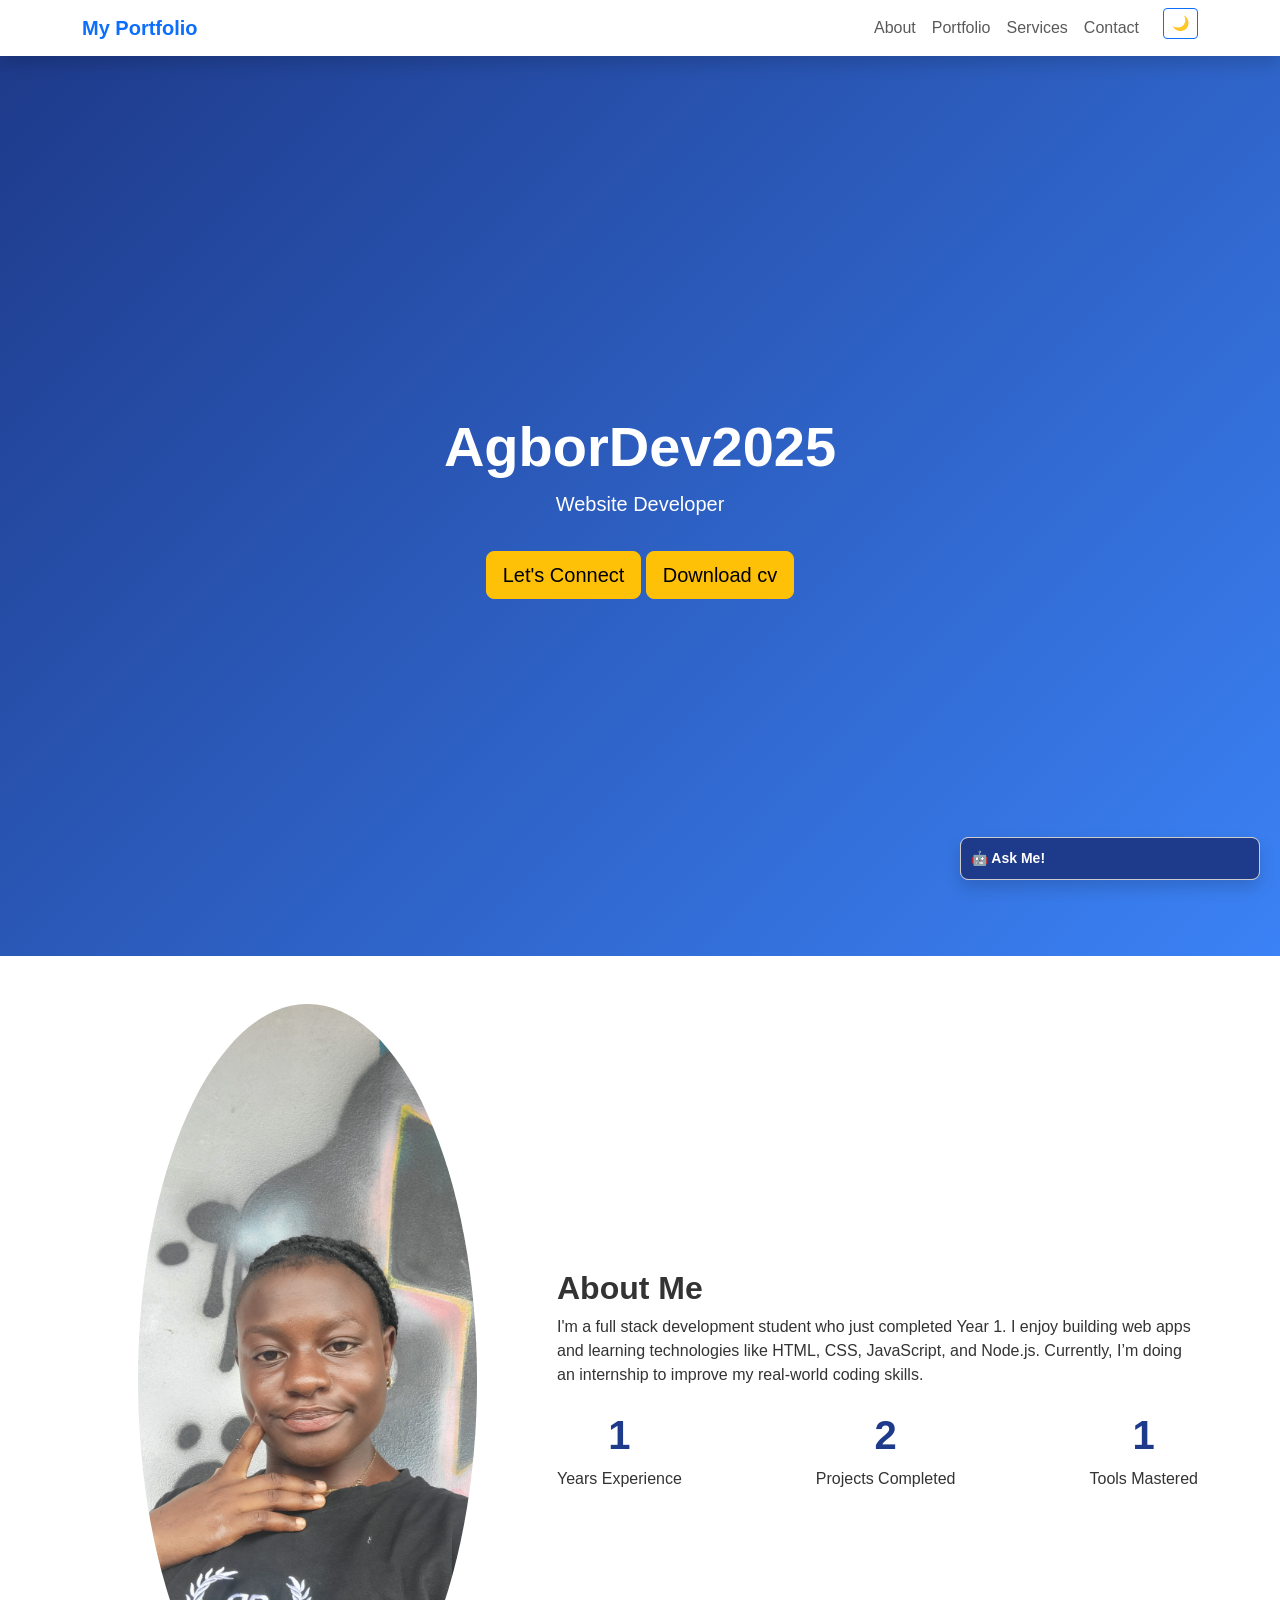
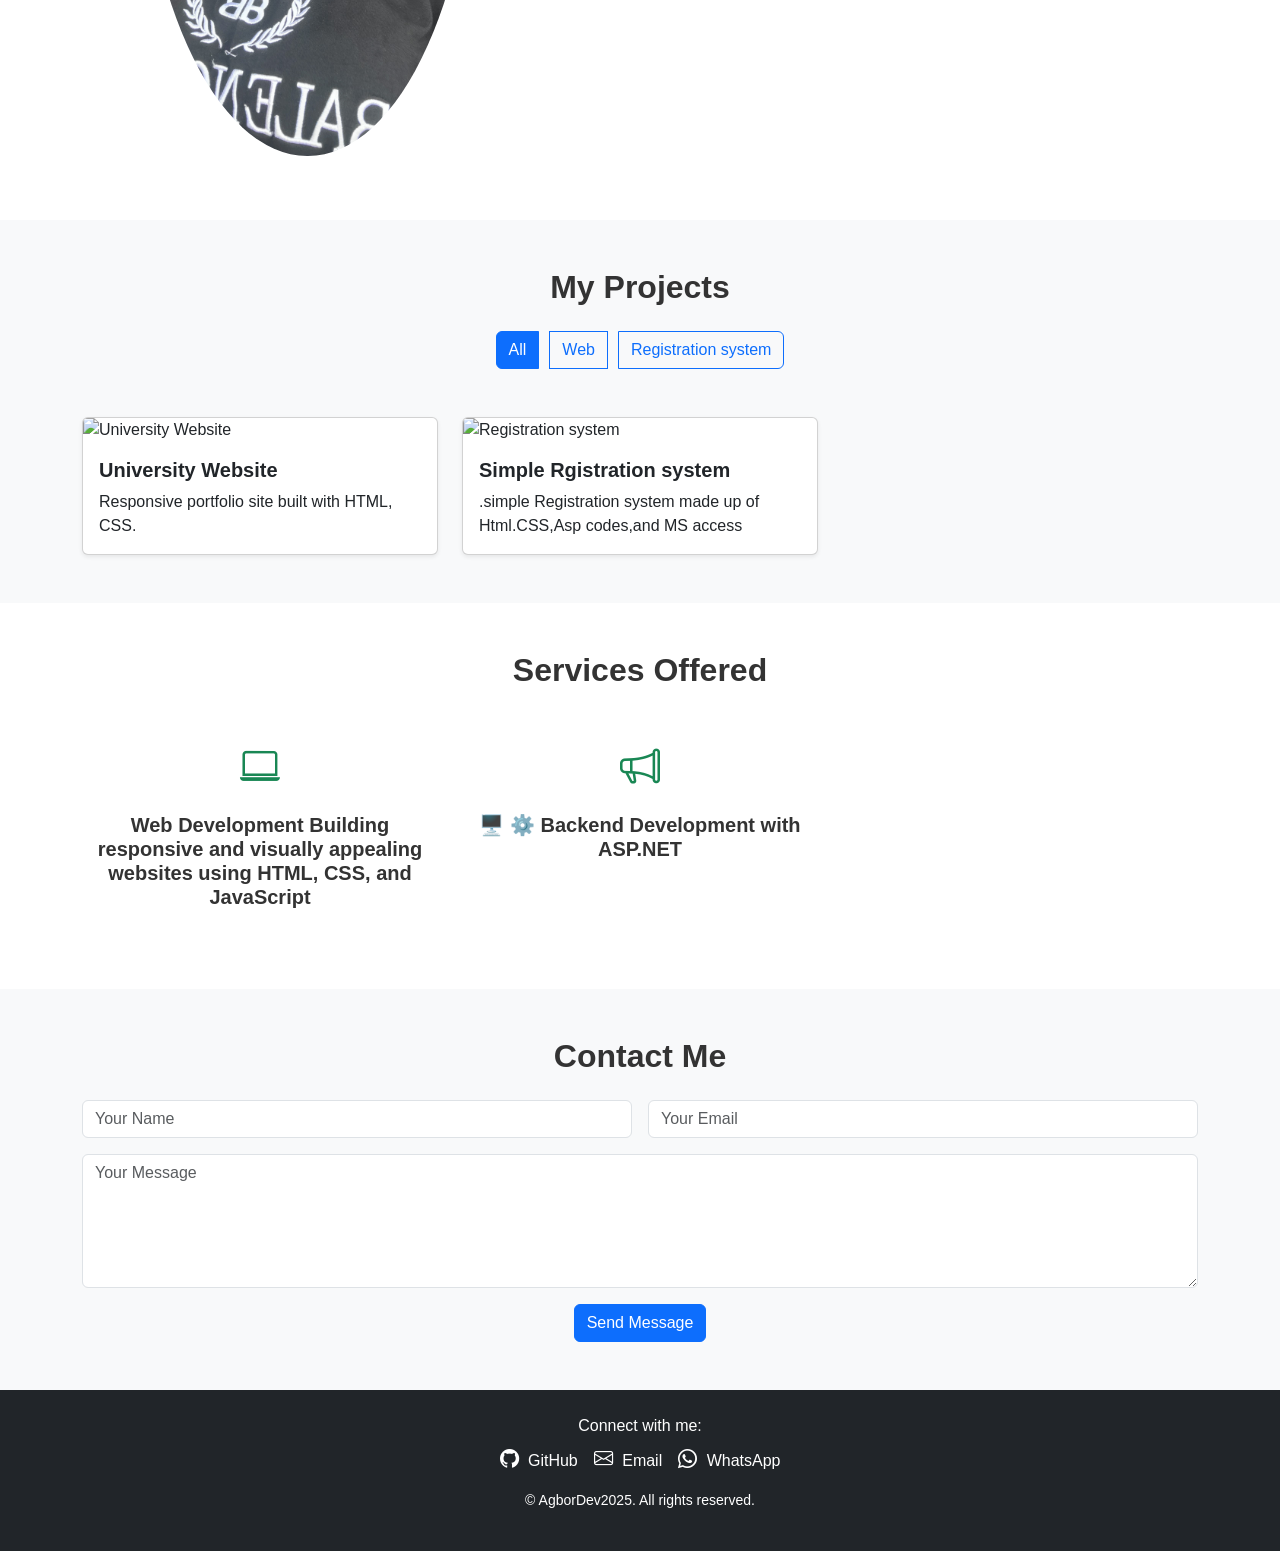
==== index.html @ 2f3538eb "Initial commit" ====
<!DOCTYPE html>
<html lang="en">
<head>
  <meta charset="UTF-8" />

  <meta name="viewport" content="width=device-width, initial-scale=1.0" />
  <title>CREDA Portfolio |</title>
  <link rel="stylesheet" href="https://cdn.jsdelivr.net/npm/bootstrap@5.3.2/dist/css/bootstrap.min.css" />
  <link rel="stylesheet" href="css/bootstrap.min.css">
  <link rel="stylesheet" href="style.css" />
  <link rel="stylesheet" href="https://cdn.jsdelivr.net/npm/bootstrap-icons@1.10.5/font/bootstrap-icons.css" />
</head>
<body data-bs-theme="lightblue">
  <!-- Navbar -->
  <nav class="navbar navbar-expand-lg sticky-top shadow bg-white">
    <div class="container">
      <a class="navbar-brand text-primary fw-bold" href="#">My Portfolio</a>
      <button class="navbar-toggler" type="button" data-bs-toggle="collapse" data-bs-target="#navbarNav">
        <span class="navbar-toggler-icon"></span>
      </button>
      <div class="collapse navbar-collapse" id="navbarNav">
        <ul class="navbar-nav ms-auto">
          <li class="nav-item"><a class="nav-link" href="#about">About</a></li>

          <li class="nav-item"><a class="nav-link" href="#projects">Portfolio</a></li>

          <li class="nav-item"><a class="nav-link" href="#services">Services</a></li>

          <li class="nav-item"><a class="nav-link" href="#contact">Contact</a></li>
          <li class="nav-item">
            <button id="toggleTheme" class="btn btn-sm btn-outline-primary ms-3">🌙</button>
          </li>
        </ul>
      </div>
    </div>
  </nav>

  <!-- Hero Section -->
  <section class="hero d-flex align-items-center text-center text-white" id="hero">
    <div class="container">
      <h1 class="display-4 fw-bold">AgborDev2025</h1>
      <p class="lead">Website Developer</p>
      <a href="#contact" class="btn btn-warning btn-lg mt-3">Let's Connect</a>
      <a href="" class="btn btn-warning btn-lg mt-3" download="mycv.pdf">Download cv </a> 
    </div>
  </section>

  <!-- About Section -->
  <section class="py-5" id="about">
    <div class="container">
      <div class="row align-items-center">
        <div class="col-md-5 text-center">
          <img src="profile (2).jpg" alt="My Photo" class="img-fluid rounded-circle w-75 mb-3" />
        </div>
        <div class="col-md-7">
          <h2>About Me</h2>
          <p>I'm a full stack development student who just completed Year 1. 
            I enjoy building web apps and learning technologies like HTML, CSS, JavaScript, and Node.js. 
            Currently, I’m doing an internship to improve my real-world coding skills.
            
          </p>
          <div class="d-flex justify-content-between text-center mt-4">
            <div>
              <h3 class="counter" data-target="1">1</h3>
              <p>Years Experience</p>
            </div>
            <div>
              <h3 class="counter" data-target="2">2</h3>
              <p>Projects Completed</p>
            </div>
            <div>
              <h3 class="counter" data-target="1">2</h3>
              <p>Tools Mastered</p>
            </div>
          </div>
        </div>
      </div>
    </div>
  </section>

  <!-- Portfolio Section -->
  <section class="bg-light py-5" id="projects">
    <div class="container">
      <div class="text-center mb-5">
        <h2>My Projects</h2>
        <div id="filters" class="btn-group mt-3">
          <button class="btn btn-outline-primary active" data-filter="all">All</button>
          <button class="btn btn-outline-primary" data-filter="web">Web</button>
 <button class="btn btn-outline-primary" data-filter="ai">Registration system</button>
        </div>
      </div>
      <div class="row g-4" id="projectGrid">

        <!-- Web Project -->
        <div class="col-md-6 col-lg-4 web">
          <div class="card h-100 shadow-sm">
            <img src="images/SchoolWebsite.png/" class="card-img-top" alt="University Website">
            <div class="card-body">
              <h5 class="card-title">University Website</h5>
              <p class="card-text">Responsive portfolio site built with HTML, CSS.</p>
            </div>
          </div>
        </div>

    

        <!-- web project 2 -->
        <div class="col-md-6 col-lg-4 ai">
          <div class="card h-100 shadow-sm">
            <img src="images/simple registration system.png/" class="card-img-top" alt="Registration system">
            <div class="card-body">
              <h5 class="card-title">Simple Rgistration system</h5>
              <p class="card-text">.simple Registration system made up of Html.CSS,Asp codes,and MS access</p>
            </div>
          </div>
        </div>
      </div>
    </div>
  </section>

  <!-- Services Section -->
  <section class="py-5" id="services">
    <div class="container">
      <div class="text-center mb-5">
        <h2>Services Offered</h2>
      </div>
      <div class="row text-center">
       
        <div class="col-md-4 mb-4">
          <i class="bi bi-laptop fs-1 text-success"></i>
          <h5 class="mt-3">Web Development
            Building responsive and visually appealing websites using HTML, CSS, and JavaScript</h5>
        </div>
        <div class="col-md-4 mb-4">
          <i class="bi bi-megaphone fs-1 text-success"></i>
          <h5 class="mt-3">🖥️ ⚙️ Backend Development with ASP.NET
        </div> 
      </div>
    </div>
  </section>

  <!-- Contact Section -->
  <section class="bg-light py-5" id="contact">
    <div class="container">
      <div class="text-center mb-4">
        <h2>Contact Me</h2>
      </div>
      <form action="https://formspree.io/f/xdkzrgqg" method="POST" class="row g-3">
        <div class="col-md-6">
          <input type="text" name="name" class="form-control" placeholder="Your Name" required />
        </div>
        <div class="col-md-6">
          <input type="email" name="email" class="form-control" placeholder="Your Email" required />
        </div>
        <div class="col-12">
          <textarea name="message" class="form-control" rows="5" placeholder="Your Message" required></textarea>
        </div>
        <div class="col-12 text-center">
          <button type="submit" class="btn btn-primary">Send Message</button>
        </div>
      </form>
    </div>
  </section>

  <!-- AI Chatbot Placeholder -->
  <div id="chatbot" class="chatbot shadow">
    <div class="chatbot-header chatbot-toggle">🤖 Ask Me!</div>
    <div class="chatbot-body">
      <!-- JavaScript will populate this -->
    </div>
  </div>

  <!-- Footer Section -->
  <footer class="bg-dark text-white text-center py-4">
    <div class="container">
      <p class="mb-2">Connect with me:</p>
      <div class="d-flex justify-content-center gap-3">
        </a>
        <a href="https://github.com/your-profile" target="_blank" class="text-white text-decoration-none">
          <i class="bi bi-github"></i> GitHub
        </a>
        <a href="mailto:youremail@example.com" class="text-white text-decoration-none">
          <i class="bi bi-envelope"></i> Email
        </a>
        <a href="https://wa.me/1234567890" target="_blank" class="text-white text-decoration-none">
          <i class="bi bi-whatsapp"></i> WhatsApp
        </a>
      </div>
      <p class="mt-3 small">&copy; AgborDev2025. All rights reserved.</p>
    </div>
  </footer>

  <!-- <script src="https://cdn.jsdelivr.net/npm/bootstrap@5.3.2/dist/js/bootstrap.bundle.min.js"></script> -->
  <script src="js/bootstrap.bundle.min.js"></script>
  <script src="script.js"></script>
</body>
</html>
---- style.css ----
/* =====================
   Base Styles
====================== */
body {
  font-family: 'Segoe UI', Tahoma, Geneva, Verdana, sans-serif;
  color: #333;
  background-color: #fff;
  scroll-behavior: smooth;
}

h1, h2, h3, h4, h5 {
  font-weight: 700;
}

section {
  padding: 60px 0;
}

/* =====================
   Hero Section
====================== */
.hero {
  height: 100vh;
  background: linear-gradient(135deg, #1e3a8a, #3b82f6);
  color: white;
}

/* =====================
   Counters
====================== */
.counter {
  font-size: 2.5rem;
  color: #1e3a8a;
}

/* =====================
   Portfolio Filters & Cards
====================== */
#filters .btn {
  margin: 0 5px;
}

.card {
  transition: transform 0.3s ease, box-shadow 0.3s ease;
}

.card:hover {
  transform: translateY(-5px);
  box-shadow: 0 10px 20px rgba(0,0,0,0.1);
}

/* =====================
   Services Section
====================== */
#services i {
  color: #10b981;
  transition: transform 0.3s;
}

#services i:hover {
  transform: scale(1.2);
}

/* =====================
   Contact Form
====================== */
input, textarea {
  border-radius: 0.375rem;
  border: 1px solid #ccc;
  padding: 10px;
}

input:focus, textarea:focus {
  border-color: #1e3a8a;
  box-shadow: 0 0 5px rgba(30, 58, 138, 0.5);
}

/* =====================
   Chatbot
====================== */
.chatbot {
  position: fixed;
  bottom: 20px;
  right: 20px;
  width: 300px;
  background: #ffffff;
  border: 1px solid #ccc;
  border-radius: 8px;
  overflow: hidden;
  z-index: 9999;
  font-size: 14px;
  transition: all 0.3s ease;
}

.chatbot-header {
  background: #1e3a8a;
  color: #fff;
  padding: 10px;
  font-weight: bold;
  cursor: pointer;
}

.chatbot-body {
  padding: 15px;
  max-height: 250px;
  overflow-y: auto;
  display: none;
}

/* Show the chatbot body when active */
.chatbot.active .chatbot-body {
  display: block;
}

/* =====================
   Footer
====================== */
footer {
  background-color: #1e3a8a;
  color: white;
  text-align: center;
  padding: 30px 0;
}

footer a {
  color: #facc15; /* Emerald Yellow accent */
  text-decoration: none;
  transition: color 0.3s;
}

footer a:hover {
  color: #ffffff;
  text-decoration: underline;
}

footer .bi {
  margin-right: 5px;
  font-size: 1.2rem;
}

/* =====================
   Dark Mode
====================== */
[data-bs-theme="dark"] {
  background-color: #111 !important;
  color: #f9f9f9;
}

[data-bs-theme="dark"] .navbar {
  background-color: #222 !important;
}

[data-bs-theme="dark"] section,
[data-bs-theme="dark"] footer {
  background-color: #1a1a1a;
  color: #f9f9f9;
}

[data-bs-theme="dark"] .card {
  background-color: #1e1e1e;
  color: #fff;
  border-color: #444;
}

[data-bs-theme="dark"] input,
[data-bs-theme="dark"] textarea {
  background-color: #222;
  color: #fff;
  border-color: #555;
}

[data-bs-theme="dark"] .chatbot {
  background-color: #2a2a2a;
  color: white;
}

[data-bs-theme="dark"] .chatbot-header {
  background-color: #3b82f6;
}
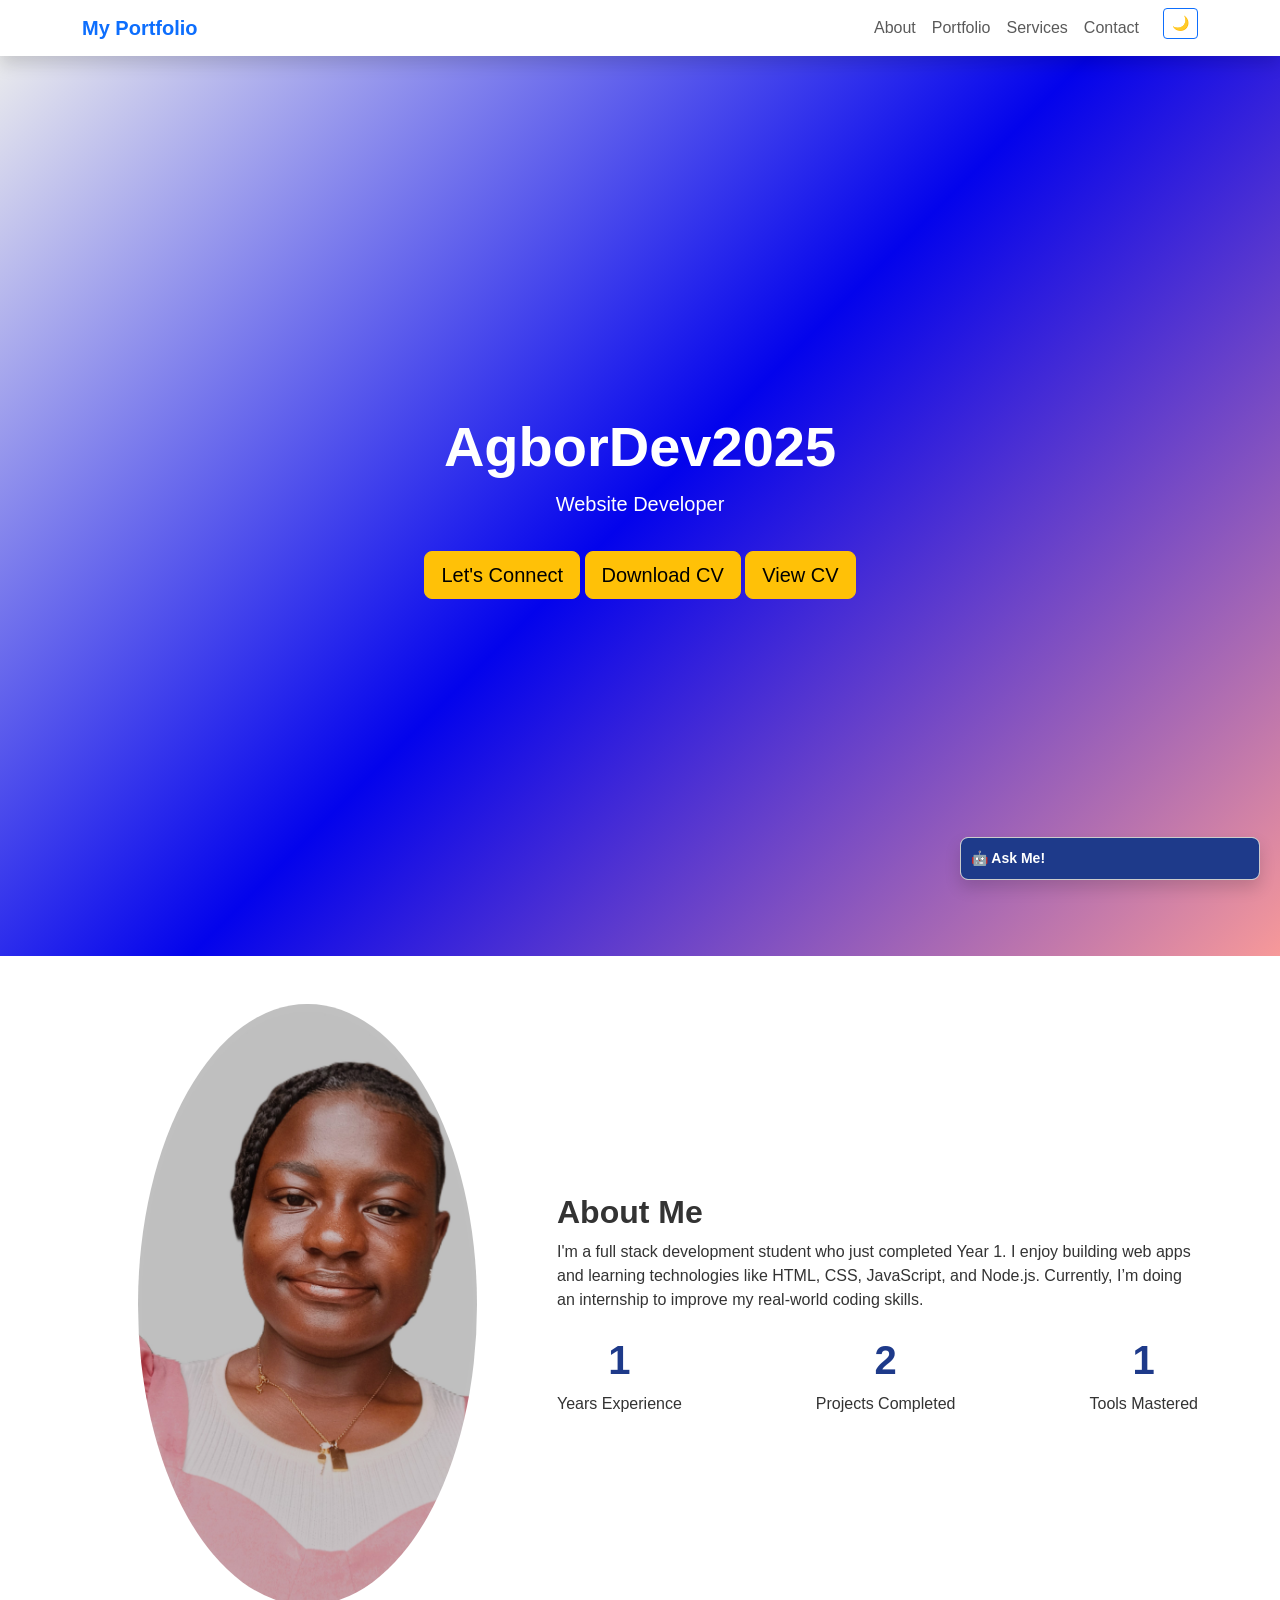
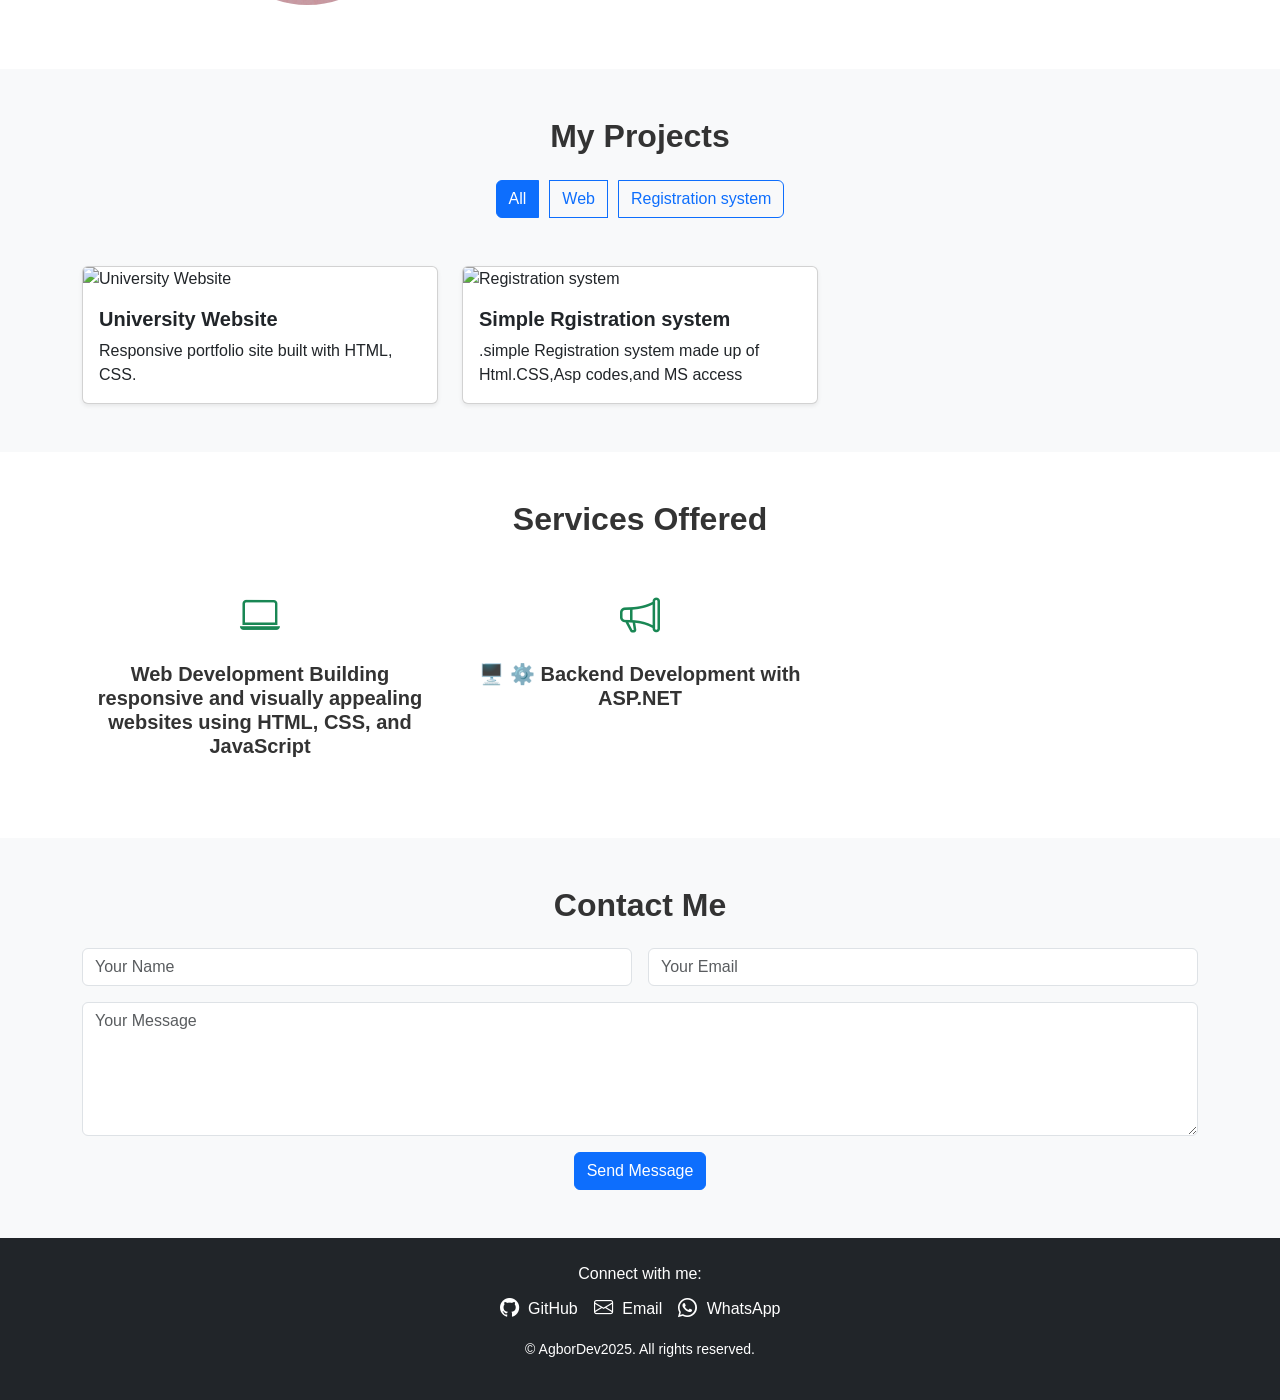
==== commit 84c2b574: "commiting new files" ====
--- a/index.html
+++ b/index.html
@@ -41,8 +41,9 @@
       <h1 class="display-4 fw-bold">AgborDev2025</h1>
       <p class="lead">Website Developer</p>
       <a href="#contact" class="btn btn-warning btn-lg mt-3">Let's Connect</a>
-      <a href="" class="btn btn-warning btn-lg mt-3" download="mycv.pdf">Download cv </a> 
-    </div>
+      <a href="My-CV.pdf" class="btn btn-warning btn-lg mt-3">Download CV</a>
+      <a href="My-CV.pdf" class="btn btn-warning btn-lg mt-3">View CV</a>
+             
   </section>
 
   <!-- About Section -->
@@ -94,7 +95,7 @@
         <!-- Web Project -->
         <div class="col-md-6 col-lg-4 web">
           <div class="card h-100 shadow-sm">
-            <img src="images/SchoolWebsite.png/" class="card-img-top" alt="University Website">
+            <img src="C:\Users\Administrator\Desktop\Portfolio-project1\school image.png" class="card-img-top" alt="University Website">
             <div class="card-body">
               <h5 class="card-title">University Website</h5>
               <p class="card-text">Responsive portfolio site built with HTML, CSS.</p>
@@ -107,7 +108,7 @@
         <!-- web project 2 -->
         <div class="col-md-6 col-lg-4 ai">
           <div class="card h-100 shadow-sm">
-            <img src="images/simple registration system.png/" class="card-img-top" alt="Registration system">
+            <img src="C:\Users\Administrator\Desktop\Portfolio-project1\registration.png" class="card-img-top" alt="Registration system">
             <div class="card-body">
               <h5 class="card-title">Simple Rgistration system</h5>
               <p class="card-text">.simple Registration system made up of Html.CSS,Asp codes,and MS access</p>
@@ -176,13 +177,13 @@
       <p class="mb-2">Connect with me:</p>
       <div class="d-flex justify-content-center gap-3">
         </a>
-        <a href="https://github.com/your-profile" target="_blank" class="text-white text-decoration-none">
+        <a href="https://github.com/OJONGAGBORAGBORETANDIP" target="_blank" class="text-white text-decoration-none">
           <i class="bi bi-github"></i> GitHub
         </a>
-        <a href="mailto:youremail@example.com" class="text-white text-decoration-none">
+        <a href="mailto:agborndip047@gmail.com" class="text-white text-decoration-none">
           <i class="bi bi-envelope"></i> Email
         </a>
-        <a href="https://wa.me/1234567890" target="_blank" class="text-white text-decoration-none">
+        <a href="https://wa.me/237653673383" target="_blank" class="text-white text-decoration-none">
           <i class="bi bi-whatsapp"></i> WhatsApp
         </a>
       </div>
--- a/style.css
+++ b/style.css
@@ -21,8 +21,8 @@
 ====================== */
 .hero {
   height: 100vh;
-  background: linear-gradient(135deg, #1e3a8a, #3b82f6);
-  color: white;
+  background: linear-gradient(135deg, #eaebed, #0303ec,rgb(247, 153, 153));
+  color: rgba(255, 255, 255, 0);
 }
 
 /* =====================
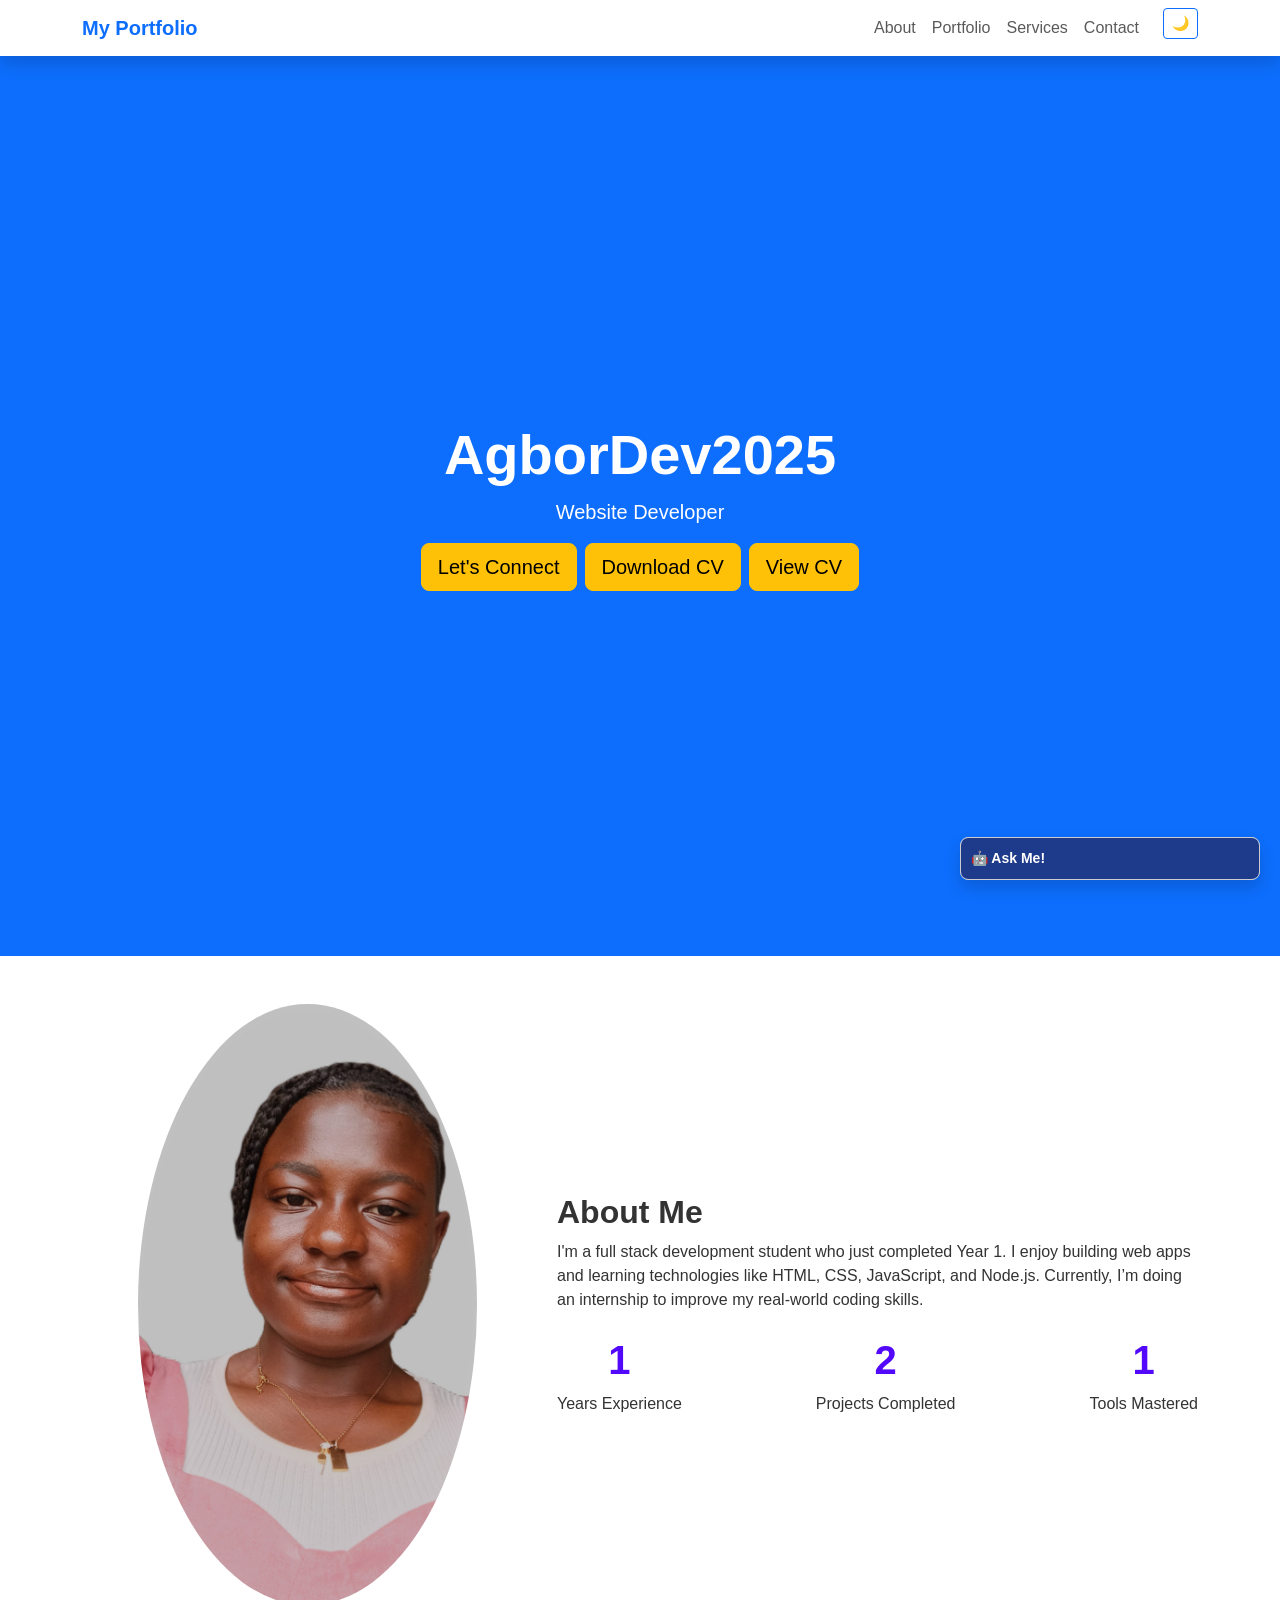
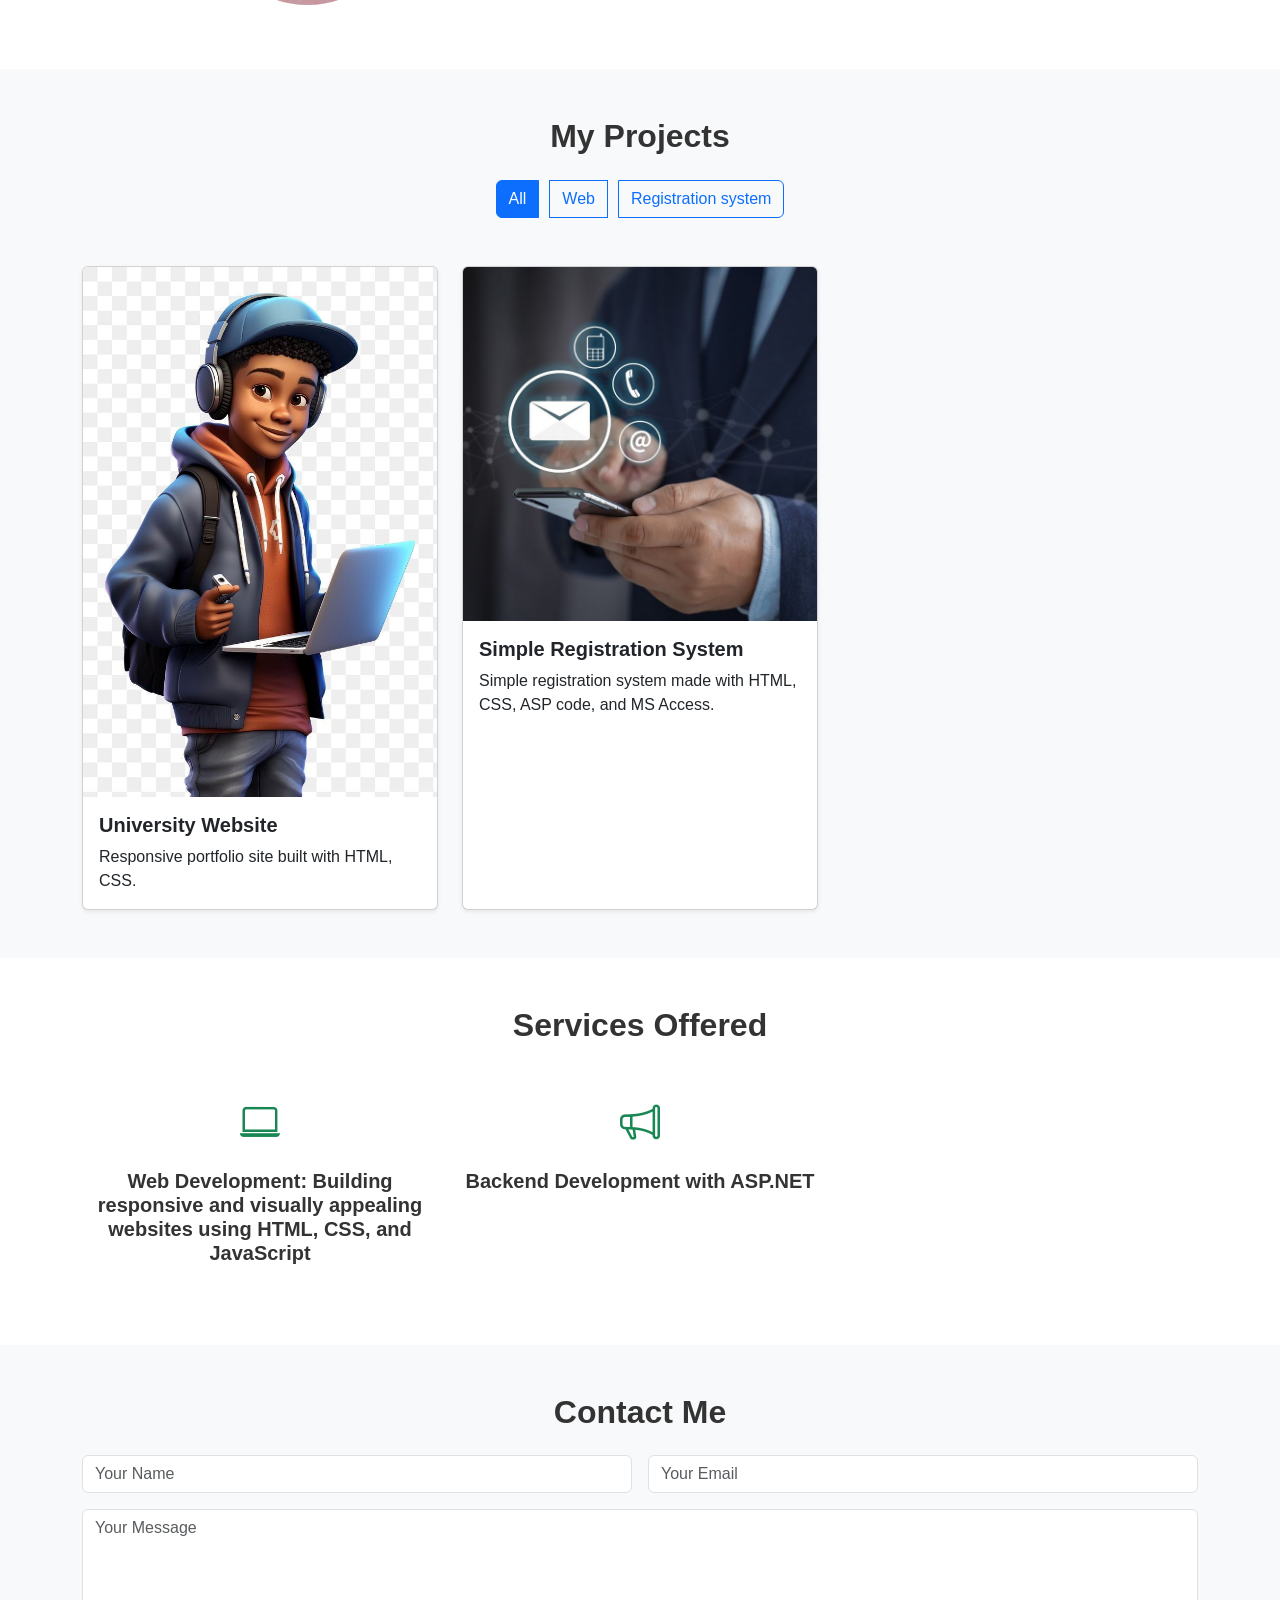
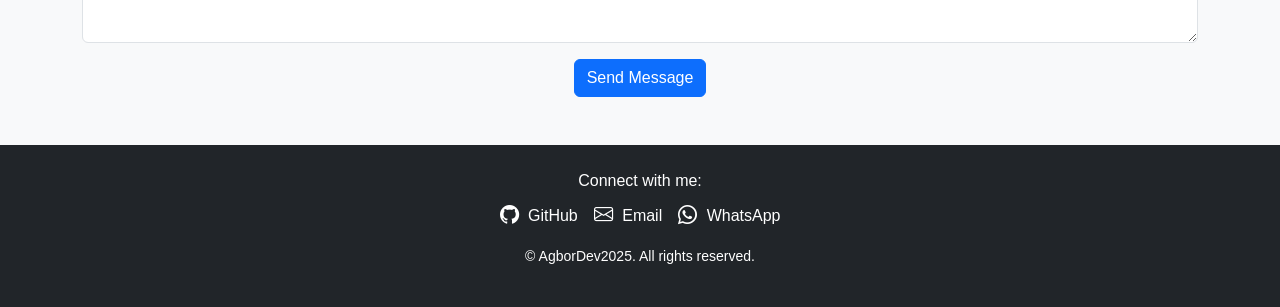
==== commit 015b62d0: "Late submission: fixed layout and deployment (was sick)" ====
--- a/index.html
+++ b/index.html
@@ -2,30 +2,32 @@
 <html lang="en">
 <head>
   <meta charset="UTF-8" />
+  <meta name="viewport" content="width=device-width, initial-scale=1" />
+  <title>CREDA Portfolio | AgborDev2025</title>
 
-  <meta name="viewport" content="width=device-width, initial-scale=1.0" />
-  <title>CREDA Portfolio |</title>
-  <link rel="stylesheet" href="https://cdn.jsdelivr.net/npm/bootstrap@5.3.2/dist/css/bootstrap.min.css" />
-  <link rel="stylesheet" href="css/bootstrap.min.css">
+  <!-- Bootstrap CSS -->
+  <link href="https://cdn.jsdelivr.net/npm/bootstrap@5.3.2/dist/css/bootstrap.min.css" rel="stylesheet" />
+
+  <!-- Bootstrap Icons -->
+  <link rel="stylesheet" href="https://cdn.jsdelivr.net/npm/bootstrap-icons@1.10.5/font/bootstrap-icons.css" />
+
+  <!-- Your custom CSS -->
   <link rel="stylesheet" href="style.css" />
-  <link rel="stylesheet" href="https://cdn.jsdelivr.net/npm/bootstrap-icons@1.10.5/font/bootstrap-icons.css" />
 </head>
-<body data-bs-theme="lightblue">
+<body data-bs-theme="light">
+
   <!-- Navbar -->
   <nav class="navbar navbar-expand-lg sticky-top shadow bg-white">
     <div class="container">
       <a class="navbar-brand text-primary fw-bold" href="#">My Portfolio</a>
-      <button class="navbar-toggler" type="button" data-bs-toggle="collapse" data-bs-target="#navbarNav">
+      <button class="navbar-toggler" type="button" data-bs-toggle="collapse" data-bs-target="#navbarNav" aria-controls="navbarNav" aria-expanded="false" aria-label="Toggle navigation">
         <span class="navbar-toggler-icon"></span>
       </button>
       <div class="collapse navbar-collapse" id="navbarNav">
         <ul class="navbar-nav ms-auto">
           <li class="nav-item"><a class="nav-link" href="#about">About</a></li>
-
           <li class="nav-item"><a class="nav-link" href="#projects">Portfolio</a></li>
-
           <li class="nav-item"><a class="nav-link" href="#services">Services</a></li>
-
           <li class="nav-item"><a class="nav-link" href="#contact">Contact</a></li>
           <li class="nav-item">
             <button id="toggleTheme" class="btn btn-sm btn-outline-primary ms-3">🌙</button>
@@ -36,30 +38,28 @@
   </nav>
 
   <!-- Hero Section -->
-  <section class="hero d-flex align-items-center text-center text-white" id="hero">
+  <section class="hero d-flex align-items-center text-center text-white" id="hero" style="background: #0d6efd; padding: 100px 0;">
     <div class="container">
       <h1 class="display-4 fw-bold">AgborDev2025</h1>
       <p class="lead">Website Developer</p>
-      <a href="#contact" class="btn btn-warning btn-lg mt-3">Let's Connect</a>
-      <a href="My-CV.pdf" class="btn btn-warning btn-lg mt-3">Download CV</a>
-      <a href="My-CV.pdf" class="btn btn-warning btn-lg mt-3">View CV</a>
-             
+      <div class="d-flex justify-content-center gap-2 flex-wrap mt-3">
+        <a href="#contact" class="btn btn-warning btn-lg">Let's Connect</a>
+        <a href="My-CV.pdf" class="btn btn-warning btn-lg">Download CV</a>
+        <a href="My-CV.pdf" class="btn btn-warning btn-lg">View CV</a>
+      </div>
+    </div>
   </section>
 
   <!-- About Section -->
   <section class="py-5" id="about">
     <div class="container">
       <div class="row align-items-center">
-        <div class="col-md-5 text-center">
-          <img src="profile (2).jpg" alt="My Photo" class="img-fluid rounded-circle w-75 mb-3" />
+        <div class="col-md-5 text-center mb-4 mb-md-0">
+          <img src="images\profile-2..jpg" alt="Profile photo of AgborDev2025" class="img-fluid rounded-circle w-75 mb-3" />
         </div>
         <div class="col-md-7">
           <h2>About Me</h2>
-          <p>I'm a full stack development student who just completed Year 1. 
-            I enjoy building web apps and learning technologies like HTML, CSS, JavaScript, and Node.js. 
-            Currently, I’m doing an internship to improve my real-world coding skills.
-            
-          </p>
+          <p>I'm a full stack development student who just completed Year 1. I enjoy building web apps and learning technologies like HTML, CSS, JavaScript, and Node.js. Currently, I’m doing an internship to improve my real-world coding skills.</p>
           <div class="d-flex justify-content-between text-center mt-4">
             <div>
               <h3 class="counter" data-target="1">1</h3>
@@ -70,7 +70,7 @@
               <p>Projects Completed</p>
             </div>
             <div>
-              <h3 class="counter" data-target="1">2</h3>
+              <h3 class="counter" data-target="1">1</h3>
               <p>Tools Mastered</p>
             </div>
           </div>
@@ -87,7 +87,7 @@
         <div id="filters" class="btn-group mt-3">
           <button class="btn btn-outline-primary active" data-filter="all">All</button>
           <button class="btn btn-outline-primary" data-filter="web">Web</button>
- <button class="btn btn-outline-primary" data-filter="ai">Registration system</button>
+          <button class="btn btn-outline-primary" data-filter="ai">Registration system</button>
         </div>
       </div>
       <div class="row g-4" id="projectGrid">
@@ -95,7 +95,7 @@
         <!-- Web Project -->
         <div class="col-md-6 col-lg-4 web">
           <div class="card h-100 shadow-sm">
-            <img src="C:\Users\Administrator\Desktop\Portfolio-project1\school image.png" class="card-img-top" alt="University Website">
+            <img src="images/school-image.png" class="card-img-top" alt="University Website">
             <div class="card-body">
               <h5 class="card-title">University Website</h5>
               <p class="card-text">Responsive portfolio site built with HTML, CSS.</p>
@@ -103,18 +103,17 @@
           </div>
         </div>
 
-    
-
-        <!-- web project 2 -->
+        <!-- Registration system project -->
         <div class="col-md-6 col-lg-4 ai">
           <div class="card h-100 shadow-sm">
-            <img src="C:\Users\Administrator\Desktop\Portfolio-project1\registration.png" class="card-img-top" alt="Registration system">
+            <img src="images/registration.png" class="card-img-top" alt="Registration system">
             <div class="card-body">
-              <h5 class="card-title">Simple Rgistration system</h5>
-              <p class="card-text">.simple Registration system made up of Html.CSS,Asp codes,and MS access</p>
+              <h5 class="card-title">Simple Registration System</h5>
+              <p class="card-text">Simple registration system made with HTML, CSS, ASP code, and MS Access.</p>
             </div>
           </div>
         </div>
+
       </div>
     </div>
   </section>
@@ -126,16 +125,14 @@
         <h2>Services Offered</h2>
       </div>
       <div class="row text-center">
-       
         <div class="col-md-4 mb-4">
           <i class="bi bi-laptop fs-1 text-success"></i>
-          <h5 class="mt-3">Web Development
-            Building responsive and visually appealing websites using HTML, CSS, and JavaScript</h5>
+          <h5 class="mt-3">Web Development: Building responsive and visually appealing websites using HTML, CSS, and JavaScript</h5>
         </div>
         <div class="col-md-4 mb-4">
           <i class="bi bi-megaphone fs-1 text-success"></i>
-          <h5 class="mt-3">🖥️ ⚙️ Backend Development with ASP.NET
-        </div> 
+          <h5 class="mt-3">Backend Development with ASP.NET</h5>
+        </div>
       </div>
     </div>
   </section>
@@ -176,7 +173,6 @@
     <div class="container">
       <p class="mb-2">Connect with me:</p>
       <div class="d-flex justify-content-center gap-3">
-        </a>
         <a href="https://github.com/OJONGAGBORAGBORETANDIP" target="_blank" class="text-white text-decoration-none">
           <i class="bi bi-github"></i> GitHub
         </a>
@@ -191,8 +187,8 @@
     </div>
   </footer>
 
-  <!-- <script src="https://cdn.jsdelivr.net/npm/bootstrap@5.3.2/dist/js/bootstrap.bundle.min.js"></script> -->
-  <script src="js/bootstrap.bundle.min.js"></script>
+  <!-- Bootstrap JS (CDN) -->
+  <script src="https://cdn.jsdelivr.net/npm/bootstrap@5.3.2/dist/js/bootstrap.bundle.min.js"></script>
   <script src="script.js"></script>
 </body>
 </html>
--- a/style.css
+++ b/style.css
@@ -21,8 +21,8 @@
 ====================== */
 .hero {
   height: 100vh;
-  background: linear-gradient(135deg, #eaebed, #0303ec,rgb(247, 153, 153));
-  color: rgba(255, 255, 255, 0);
+  background: linear-gradient(135deg, #4e86f5, #ec03dc,rgb(247, 153, 153));
+  color: rgba(56, 3, 248, 0);
 }
 
 /* =====================
@@ -30,7 +30,7 @@
 ====================== */
 .counter {
   font-size: 2.5rem;
-  color: #1e3a8a;
+  color: #5209fb;
 }
 
 /* =====================
